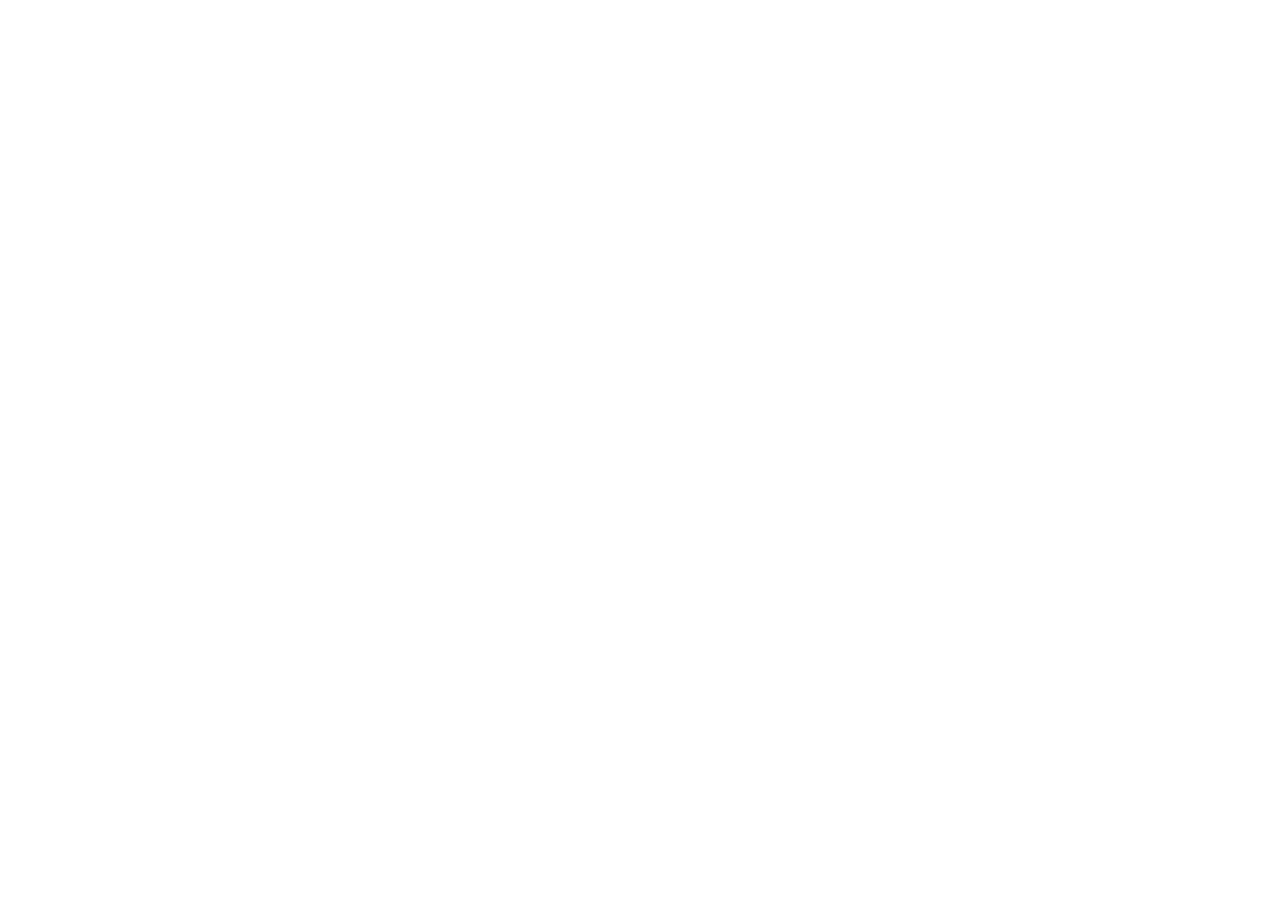
==== youtub.com/index.html @ 9c98ac38 "Add files via upload" ====
<!DOCTYPE html>
<html lang="en">
<head>
    <meta charset="UTF-8">
    <meta name="viewport" content="width=device-width, initial-scale=1.0">
    <link rel="stylesheet" href="style/style.css" type="text/css">
    
    <title>youtube sample project</title>
</head>
<body>
    
</body>
</html>
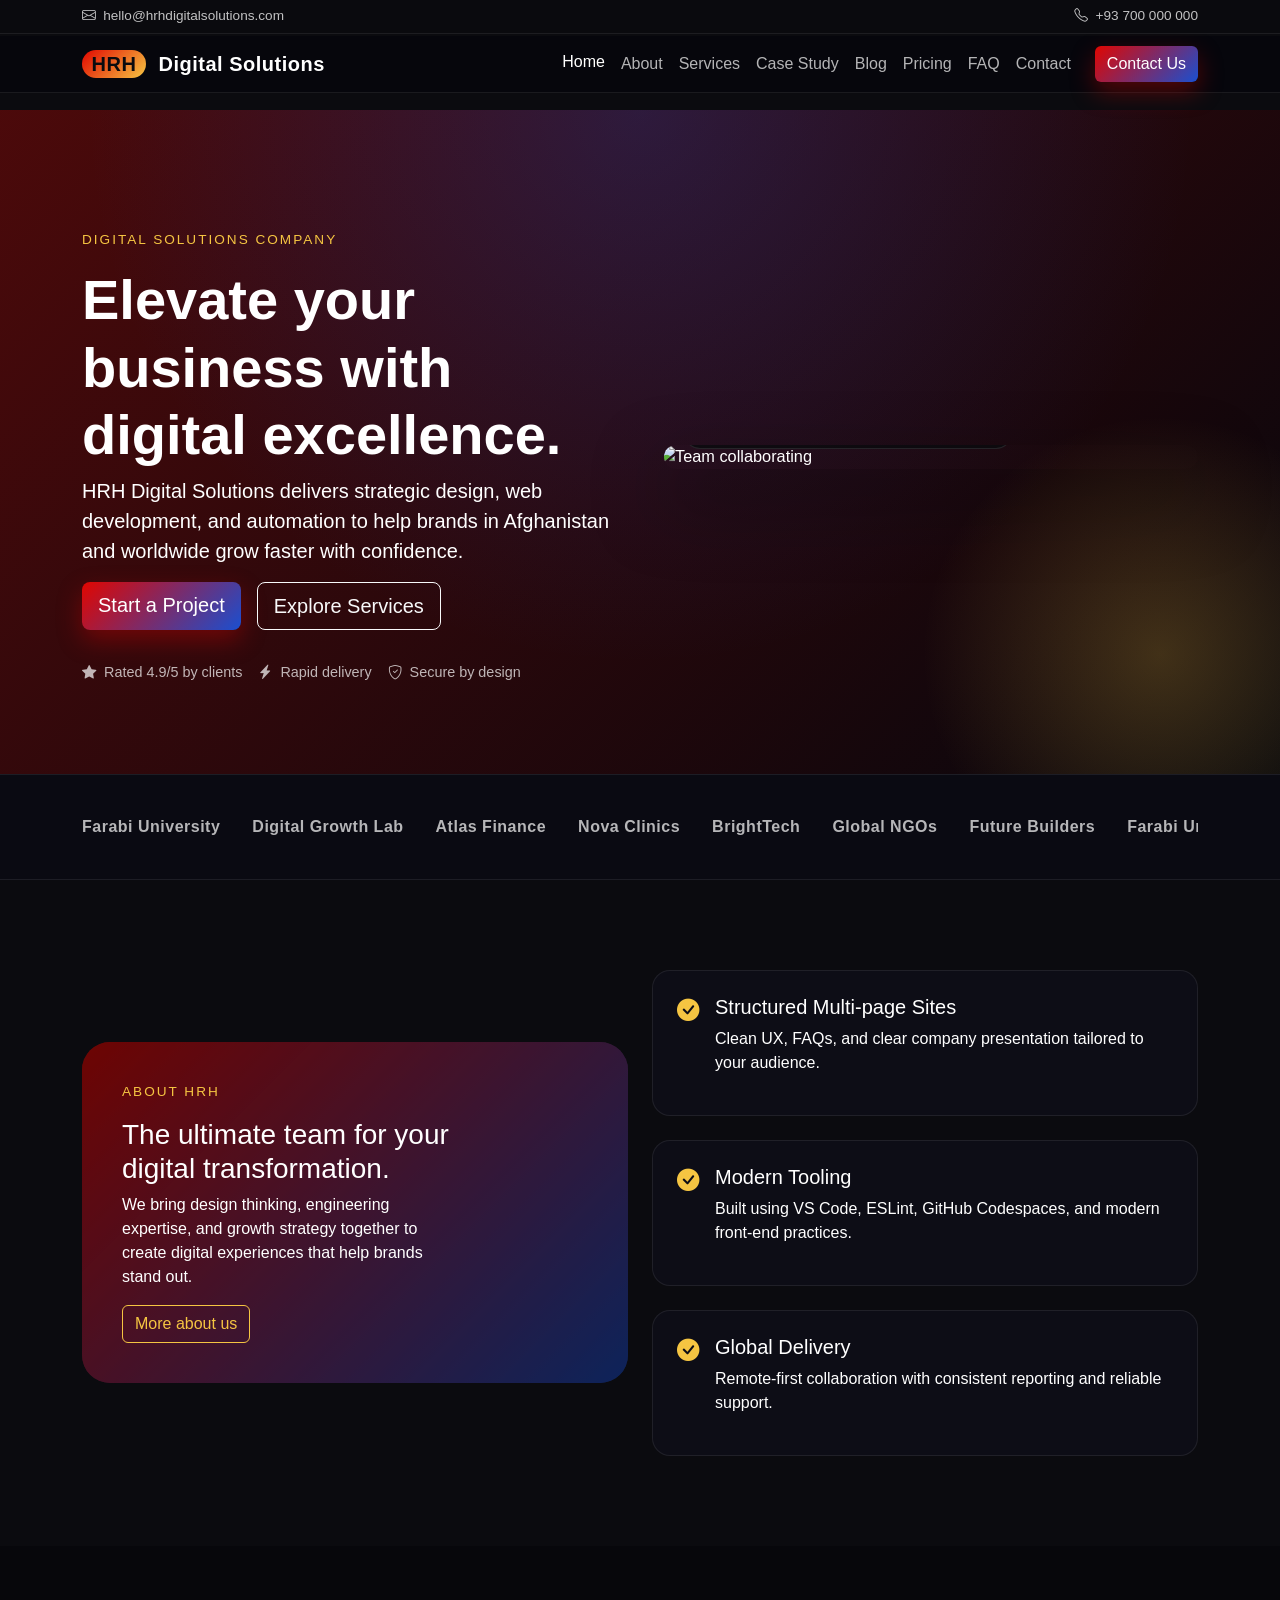
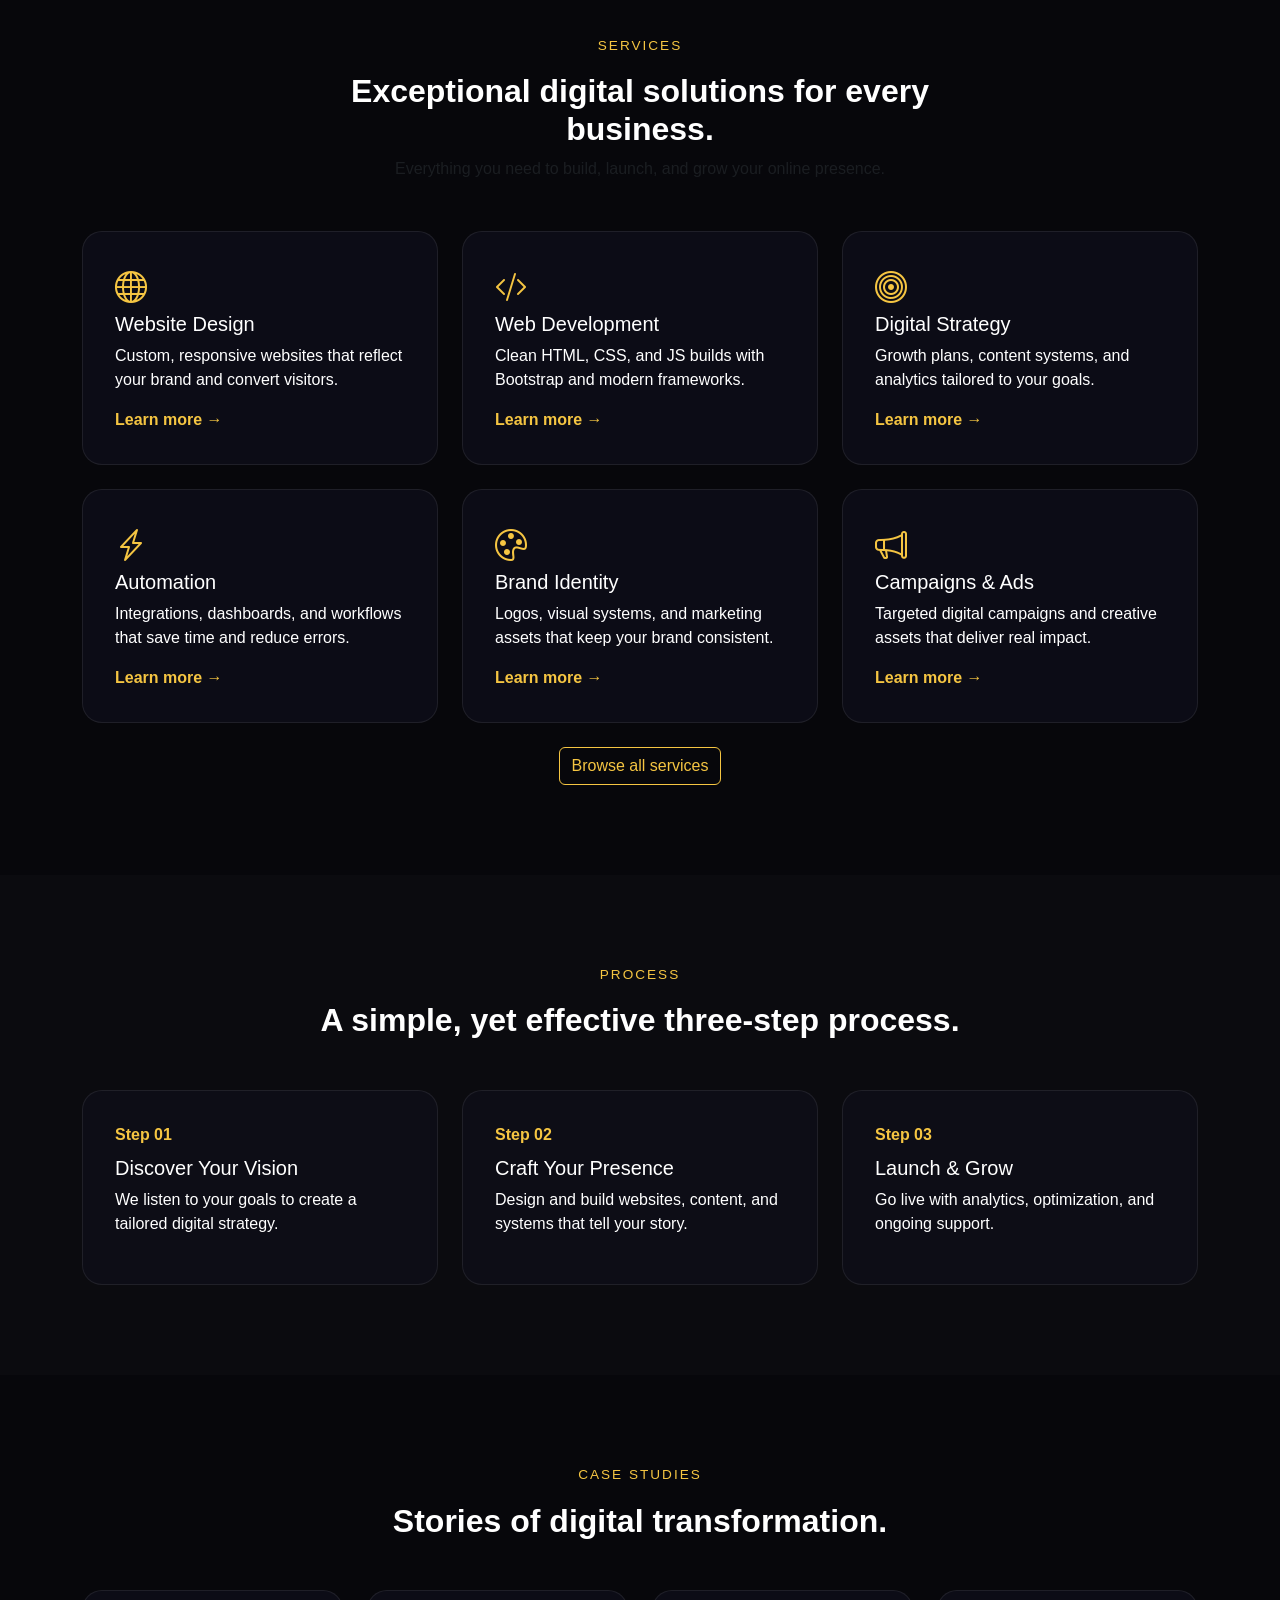
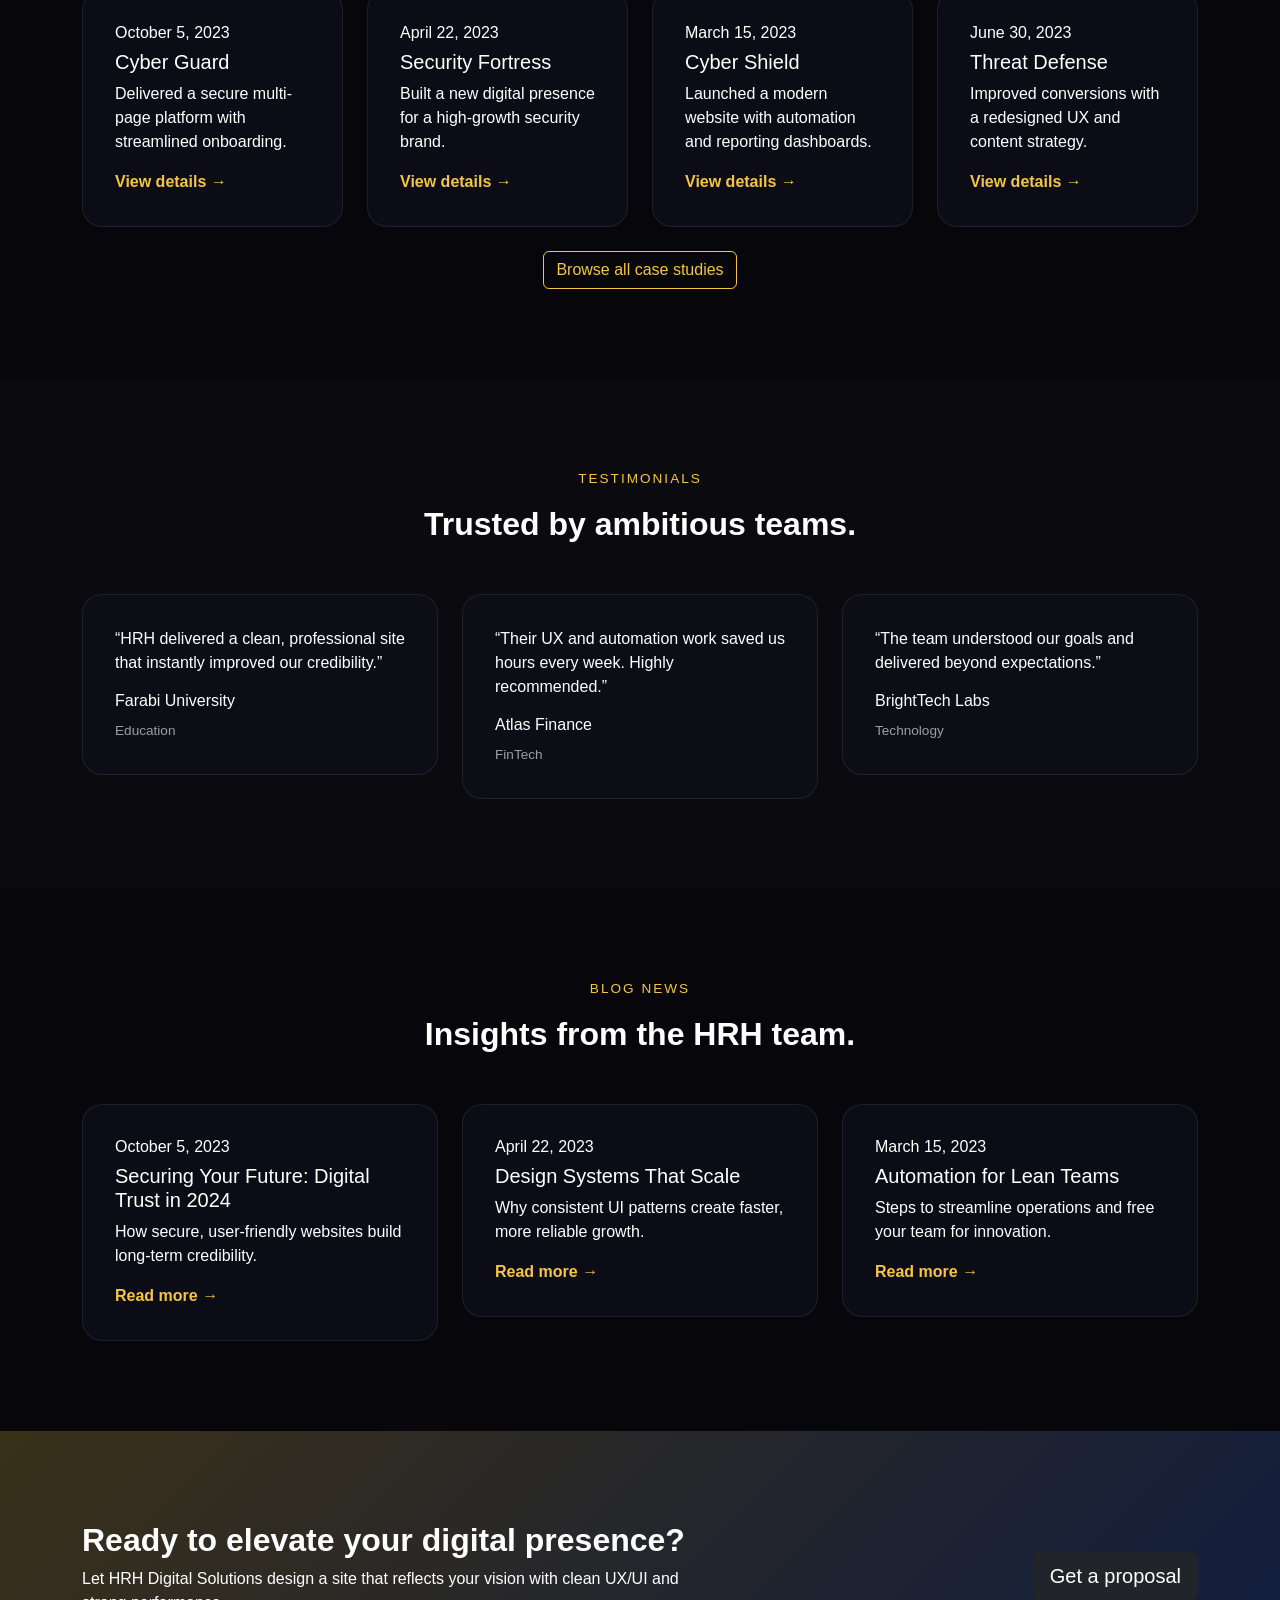
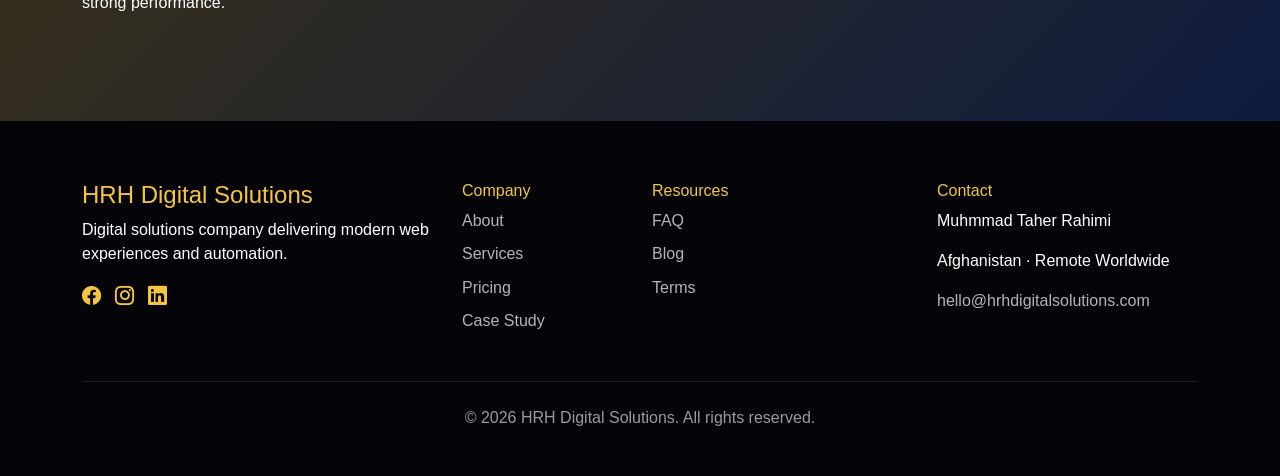
==== commit 41bf6d56: "Expand site to match full layout" ====
--- a/youtub.com/index.html
+++ b/youtub.com/index.html
@@ -1,14 +1,441 @@
-
-<!DOCTYPE html>
-<html lang="en">
-<head>
-    <meta charset="UTF-8">
-    <meta name="viewport" content="width=device-width, initial-scale=1.0">
-    <link rel="stylesheet" href="style/style.css" type="text/css">
-    
-    <title>youtube sample project</title>
-</head>
-<body>
-    
-</body>
-</html>+<!DOCTYPE html>
+<html lang="en">
+<head>
+  <meta charset="UTF-8" />
+  <meta name="viewport" content="width=device-width, initial-scale=1" />
+  <title>HRH Digital Solutions | Digital Excellence</title>
+  <link
+    href="https://cdn.jsdelivr.net/npm/bootstrap@5.3.2/dist/css/bootstrap.min.css"
+    rel="stylesheet"
+  />
+  <link
+    rel="stylesheet"
+    href="https://cdn.jsdelivr.net/npm/bootstrap-icons@1.11.3/font/bootstrap-icons.min.css"
+  />
+  <link rel="stylesheet" href="style/style.css" />
+</head>
+<body>
+  <div class="top-bar">
+    <div class="container d-flex flex-wrap justify-content-between align-items-center">
+      <span><i class="bi bi-envelope"></i> hello@hrhdigitalsolutions.com</span>
+      <span><i class="bi bi-telephone"></i> +93 700 000 000</span>
+    </div>
+  </div>
+
+  <header class="site-header">
+    <nav class="navbar navbar-expand-lg navbar-dark fixed-top nav-glass">
+      <div class="container">
+        <a class="navbar-brand" href="index.html">
+          <span class="brand-mark">HRH</span> Digital Solutions
+        </a>
+        <button
+          class="navbar-toggler"
+          type="button"
+          data-bs-toggle="collapse"
+          data-bs-target="#mainNav"
+          aria-controls="mainNav"
+          aria-expanded="false"
+          aria-label="Toggle navigation"
+        >
+          <span class="navbar-toggler-icon"></span>
+        </button>
+        <div class="collapse navbar-collapse" id="mainNav">
+          <ul class="navbar-nav ms-auto mb-2 mb-lg-0">
+            <li class="nav-item"><a class="nav-link active" href="index.html">Home</a></li>
+            <li class="nav-item"><a class="nav-link" href="about.html">About</a></li>
+            <li class="nav-item"><a class="nav-link" href="services.html">Services</a></li>
+            <li class="nav-item"><a class="nav-link" href="case-study.html">Case Study</a></li>
+            <li class="nav-item"><a class="nav-link" href="blog.html">Blog</a></li>
+            <li class="nav-item"><a class="nav-link" href="pricing.html">Pricing</a></li>
+            <li class="nav-item"><a class="nav-link" href="faq.html">FAQ</a></li>
+            <li class="nav-item"><a class="nav-link" href="contact.html">Contact</a></li>
+          </ul>
+          <a class="btn btn-brand ms-lg-3" href="contact.html">Contact Us</a>
+        </div>
+      </div>
+    </nav>
+
+    <section class="hero-section">
+      <div class="container">
+        <div class="row align-items-center g-5">
+          <div class="col-lg-6">
+            <p class="eyebrow">Digital Solutions Company</p>
+            <h1 class="display-4 fw-bold">Elevate your business with digital excellence.</h1>
+            <p class="lead">
+              HRH Digital Solutions delivers strategic design, web development, and automation to
+              help brands in Afghanistan and worldwide grow faster with confidence.
+            </p>
+            <div class="d-flex flex-wrap gap-3">
+              <a class="btn btn-brand btn-lg" href="contact.html">Start a Project</a>
+              <a class="btn btn-outline-light btn-lg" href="services.html">Explore Services</a>
+            </div>
+            <div class="hero-badges">
+              <span><i class="bi bi-star-fill"></i> Rated 4.9/5 by clients</span>
+              <span><i class="bi bi-lightning-charge-fill"></i> Rapid delivery</span>
+              <span><i class="bi bi-shield-check"></i> Secure by design</span>
+            </div>
+          </div>
+          <div class="col-lg-6">
+            <div class="hero-media reveal">
+              <img
+                src="https://images.unsplash.com/photo-1522075469751-3a6694fb2f61?auto=format&fit=crop&w=1200&q=80"
+                alt="Team collaborating"
+              />
+              <div class="hero-float-card">
+                <h4>120+ Projects Delivered</h4>
+                <p>UX/UI · Web Development · Automation</p>
+              </div>
+            </div>
+          </div>
+        </div>
+      </div>
+      <div class="hero-glow"></div>
+    </section>
+  </header>
+
+  <main>
+    <section class="client-strip">
+      <div class="container">
+        <div class="client-marquee">
+          <div class="client-track">
+            <span>Farabi University</span>
+            <span>Digital Growth Lab</span>
+            <span>Atlas Finance</span>
+            <span>Nova Clinics</span>
+            <span>BrightTech</span>
+            <span>Global NGOs</span>
+            <span>Future Builders</span>
+            <span>Farabi University</span>
+            <span>Digital Growth Lab</span>
+            <span>Atlas Finance</span>
+            <span>Nova Clinics</span>
+            <span>BrightTech</span>
+            <span>Global NGOs</span>
+            <span>Future Builders</span>
+          </div>
+        </div>
+      </div>
+    </section>
+
+    <section class="section-padding" id="about">
+      <div class="container">
+        <div class="row g-4 align-items-center">
+          <div class="col-lg-6">
+            <div class="image-panel reveal">
+              <div class="image-panel-overlay"></div>
+              <div class="image-panel-content">
+                <p class="eyebrow">About HRH</p>
+                <h3>The ultimate team for your digital transformation.</h3>
+                <p>
+                  We bring design thinking, engineering expertise, and growth strategy together to
+                  create digital experiences that help brands stand out.
+                </p>
+                <a class="btn btn-outline-gold" href="about.html">More about us</a>
+              </div>
+            </div>
+          </div>
+          <div class="col-lg-6">
+            <div class="feature-grid">
+              <div class="feature-item reveal">
+                <i class="bi bi-check-circle-fill"></i>
+                <div>
+                  <h5>Structured Multi-page Sites</h5>
+                  <p>Clean UX, FAQs, and clear company presentation tailored to your audience.</p>
+                </div>
+              </div>
+              <div class="feature-item reveal" style="transition-delay: 0.1s;">
+                <i class="bi bi-check-circle-fill"></i>
+                <div>
+                  <h5>Modern Tooling</h5>
+                  <p>Built using VS Code, ESLint, GitHub Codespaces, and modern front-end practices.</p>
+                </div>
+              </div>
+              <div class="feature-item reveal" style="transition-delay: 0.2s;">
+                <i class="bi bi-check-circle-fill"></i>
+                <div>
+                  <h5>Global Delivery</h5>
+                  <p>Remote-first collaboration with consistent reporting and reliable support.</p>
+                </div>
+              </div>
+            </div>
+          </div>
+        </div>
+      </div>
+    </section>
+
+    <section class="section-dark section-padding" id="services">
+      <div class="container">
+        <div class="section-title text-center">
+          <p class="eyebrow">Services</p>
+          <h2 class="fw-bold">Exceptional digital solutions for every business.</h2>
+          <p class="text-muted">Everything you need to build, launch, and grow your online presence.</p>
+        </div>
+        <div class="row g-4">
+          <div class="col-md-6 col-lg-4">
+            <div class="service-card reveal">
+              <i class="bi bi-globe"></i>
+              <h5>Website Design</h5>
+              <p>Custom, responsive websites that reflect your brand and convert visitors.</p>
+              <a href="service-details.html" class="link-gold">Learn more →</a>
+            </div>
+          </div>
+          <div class="col-md-6 col-lg-4">
+            <div class="service-card reveal" style="transition-delay: 0.05s;">
+              <i class="bi bi-code-slash"></i>
+              <h5>Web Development</h5>
+              <p>Clean HTML, CSS, and JS builds with Bootstrap and modern frameworks.</p>
+              <a href="service-details.html" class="link-gold">Learn more →</a>
+            </div>
+          </div>
+          <div class="col-md-6 col-lg-4">
+            <div class="service-card reveal" style="transition-delay: 0.1s;">
+              <i class="bi bi-bullseye"></i>
+              <h5>Digital Strategy</h5>
+              <p>Growth plans, content systems, and analytics tailored to your goals.</p>
+              <a href="service-details.html" class="link-gold">Learn more →</a>
+            </div>
+          </div>
+          <div class="col-md-6 col-lg-4">
+            <div class="service-card reveal" style="transition-delay: 0.15s;">
+              <i class="bi bi-lightning-charge"></i>
+              <h5>Automation</h5>
+              <p>Integrations, dashboards, and workflows that save time and reduce errors.</p>
+              <a href="service-details.html" class="link-gold">Learn more →</a>
+            </div>
+          </div>
+          <div class="col-md-6 col-lg-4">
+            <div class="service-card reveal" style="transition-delay: 0.2s;">
+              <i class="bi bi-palette"></i>
+              <h5>Brand Identity</h5>
+              <p>Logos, visual systems, and marketing assets that keep your brand consistent.</p>
+              <a href="service-details.html" class="link-gold">Learn more →</a>
+            </div>
+          </div>
+          <div class="col-md-6 col-lg-4">
+            <div class="service-card reveal" style="transition-delay: 0.25s;">
+              <i class="bi bi-megaphone"></i>
+              <h5>Campaigns & Ads</h5>
+              <p>Targeted digital campaigns and creative assets that deliver real impact.</p>
+              <a href="service-details.html" class="link-gold">Learn more →</a>
+            </div>
+          </div>
+        </div>
+        <div class="text-center mt-4">
+          <a class="btn btn-outline-gold" href="services.html">Browse all services</a>
+        </div>
+      </div>
+    </section>
+
+    <section class="section-padding" id="process">
+      <div class="container">
+        <div class="section-title text-center">
+          <p class="eyebrow">Process</p>
+          <h2 class="fw-bold">A simple, yet effective three-step process.</h2>
+        </div>
+        <div class="row g-4">
+          <div class="col-lg-4">
+            <div class="process-card reveal">
+              <span>Step 01</span>
+              <h5>Discover Your Vision</h5>
+              <p>We listen to your goals to create a tailored digital strategy.</p>
+            </div>
+          </div>
+          <div class="col-lg-4">
+            <div class="process-card reveal" style="transition-delay: 0.05s;">
+              <span>Step 02</span>
+              <h5>Craft Your Presence</h5>
+              <p>Design and build websites, content, and systems that tell your story.</p>
+            </div>
+          </div>
+          <div class="col-lg-4">
+            <div class="process-card reveal" style="transition-delay: 0.1s;">
+              <span>Step 03</span>
+              <h5>Launch & Grow</h5>
+              <p>Go live with analytics, optimization, and ongoing support.</p>
+            </div>
+          </div>
+        </div>
+      </div>
+    </section>
+
+    <section class="section-dark section-padding" id="case-studies">
+      <div class="container">
+        <div class="section-title text-center">
+          <p class="eyebrow">Case Studies</p>
+          <h2 class="fw-bold">Stories of digital transformation.</h2>
+        </div>
+        <div class="row g-4">
+          <div class="col-md-6 col-lg-3">
+            <div class="case-card reveal">
+              <h6>October 5, 2023</h6>
+              <h5>Cyber Guard</h5>
+              <p>Delivered a secure multi-page platform with streamlined onboarding.</p>
+              <a class="link-gold" href="case-study-details.html">View details →</a>
+            </div>
+          </div>
+          <div class="col-md-6 col-lg-3">
+            <div class="case-card reveal" style="transition-delay: 0.05s;">
+              <h6>April 22, 2023</h6>
+              <h5>Security Fortress</h5>
+              <p>Built a new digital presence for a high-growth security brand.</p>
+              <a class="link-gold" href="case-study-details.html">View details →</a>
+            </div>
+          </div>
+          <div class="col-md-6 col-lg-3">
+            <div class="case-card reveal" style="transition-delay: 0.1s;">
+              <h6>March 15, 2023</h6>
+              <h5>Cyber Shield</h5>
+              <p>Launched a modern website with automation and reporting dashboards.</p>
+              <a class="link-gold" href="case-study-details.html">View details →</a>
+            </div>
+          </div>
+          <div class="col-md-6 col-lg-3">
+            <div class="case-card reveal" style="transition-delay: 0.15s;">
+              <h6>June 30, 2023</h6>
+              <h5>Threat Defense</h5>
+              <p>Improved conversions with a redesigned UX and content strategy.</p>
+              <a class="link-gold" href="case-study-details.html">View details →</a>
+            </div>
+          </div>
+        </div>
+        <div class="text-center mt-4">
+          <a class="btn btn-outline-gold" href="case-study.html">Browse all case studies</a>
+        </div>
+      </div>
+    </section>
+
+    <section class="section-padding" id="testimonials">
+      <div class="container">
+        <div class="section-title text-center">
+          <p class="eyebrow">Testimonials</p>
+          <h2 class="fw-bold">Trusted by ambitious teams.</h2>
+        </div>
+        <div class="row g-4">
+          <div class="col-md-4">
+            <div class="testimonial-card reveal">
+              <p>“HRH delivered a clean, professional site that instantly improved our credibility.”</p>
+              <h6>Farabi University</h6>
+              <span>Education</span>
+            </div>
+          </div>
+          <div class="col-md-4">
+            <div class="testimonial-card reveal" style="transition-delay: 0.05s;">
+              <p>“Their UX and automation work saved us hours every week. Highly recommended.”</p>
+              <h6>Atlas Finance</h6>
+              <span>FinTech</span>
+            </div>
+          </div>
+          <div class="col-md-4">
+            <div class="testimonial-card reveal" style="transition-delay: 0.1s;">
+              <p>“The team understood our goals and delivered beyond expectations.”</p>
+              <h6>BrightTech Labs</h6>
+              <span>Technology</span>
+            </div>
+          </div>
+        </div>
+      </div>
+    </section>
+
+    <section class="section-dark section-padding" id="blog">
+      <div class="container">
+        <div class="section-title text-center">
+          <p class="eyebrow">Blog News</p>
+          <h2 class="fw-bold">Insights from the HRH team.</h2>
+        </div>
+        <div class="row g-4">
+          <div class="col-md-4">
+            <div class="blog-card reveal">
+              <h6>October 5, 2023</h6>
+              <h5>Securing Your Future: Digital Trust in 2024</h5>
+              <p>How secure, user-friendly websites build long-term credibility.</p>
+              <a class="link-gold" href="blog.html">Read more →</a>
+            </div>
+          </div>
+          <div class="col-md-4">
+            <div class="blog-card reveal" style="transition-delay: 0.05s;">
+              <h6>April 22, 2023</h6>
+              <h5>Design Systems That Scale</h5>
+              <p>Why consistent UI patterns create faster, more reliable growth.</p>
+              <a class="link-gold" href="blog.html">Read more →</a>
+            </div>
+          </div>
+          <div class="col-md-4">
+            <div class="blog-card reveal" style="transition-delay: 0.1s;">
+              <h6>March 15, 2023</h6>
+              <h5>Automation for Lean Teams</h5>
+              <p>Steps to streamline operations and free your team for innovation.</p>
+              <a class="link-gold" href="blog.html">Read more →</a>
+            </div>
+          </div>
+        </div>
+      </div>
+    </section>
+
+    <section class="section-gradient section-padding">
+      <div class="container">
+        <div class="row align-items-center g-4">
+          <div class="col-lg-7">
+            <h2 class="fw-bold">Ready to elevate your digital presence?</h2>
+            <p>
+              Let HRH Digital Solutions design a site that reflects your vision with clean UX/UI and
+              strong performance.
+            </p>
+          </div>
+          <div class="col-lg-5 text-lg-end">
+            <a class="btn btn-dark btn-lg" href="contact.html">Get a proposal</a>
+          </div>
+        </div>
+      </div>
+    </section>
+  </main>
+
+  <footer class="footer">
+    <div class="container">
+      <div class="row g-4">
+        <div class="col-lg-4">
+          <h4>HRH Digital Solutions</h4>
+          <p>Digital solutions company delivering modern web experiences and automation.</p>
+          <div class="socials">
+            <a href="#"><i class="bi bi-facebook"></i></a>
+            <a href="#"><i class="bi bi-instagram"></i></a>
+            <a href="#"><i class="bi bi-linkedin"></i></a>
+          </div>
+        </div>
+        <div class="col-lg-2 col-6">
+          <h6>Company</h6>
+          <ul>
+            <li><a href="about.html">About</a></li>
+            <li><a href="services.html">Services</a></li>
+            <li><a href="pricing.html">Pricing</a></li>
+            <li><a href="case-study.html">Case Study</a></li>
+          </ul>
+        </div>
+        <div class="col-lg-3 col-6">
+          <h6>Resources</h6>
+          <ul>
+            <li><a href="faq.html">FAQ</a></li>
+            <li><a href="blog.html">Blog</a></li>
+            <li><a href="terms.html">Terms</a></li>
+          </ul>
+        </div>
+        <div class="col-lg-3">
+          <h6>Contact</h6>
+          <p>Muhmmad Taher Rahimi</p>
+          <p>Afghanistan · Remote Worldwide</p>
+          <a class="footer-link" href="contact.html">hello@hrhdigitalsolutions.com</a>
+        </div>
+      </div>
+      <div class="footer-bottom">
+        <p>© <span id="year"></span> HRH Digital Solutions. All rights reserved.</p>
+      </div>
+    </div>
+  </footer>
+
+  <button class="scroll-top" id="scrollTop" aria-label="Scroll to top">
+    <i class="bi bi-arrow-up-short"></i>
+  </button>
+
+  <script src="https://cdn.jsdelivr.net/npm/bootstrap@5.3.2/dist/js/bootstrap.bundle.min.js"></script>
+  <script src="script.js"></script>
+</body>
+</html>
--- a/youtub.com/style/style.css
+++ b/youtub.com/style/style.css
@@ -0,0 +1,552 @@
+:root {
+  --red: #e10600;
+  --black: #0b0b0f;
+  --blue: #1a4fd0;
+  --gold: #f5c542;
+  --white: #ffffff;
+}
+
+* {
+  box-sizing: border-box;
+}
+
+body {
+  font-family: "Inter", "Segoe UI", sans-serif;
+  background: var(--black);
+  color: var(--white);
+  margin: 0;
+  padding-top: 110px;
+}
+
+a {
+  text-decoration: none;
+}
+
+.top-bar {
+  background: rgba(11, 11, 15, 0.95);
+  color: rgba(255, 255, 255, 0.75);
+  font-size: 0.85rem;
+  padding: 0.4rem 0;
+  border-bottom: 1px solid rgba(255, 255, 255, 0.08);
+  position: fixed;
+  top: 0;
+  left: 0;
+  right: 0;
+  z-index: 1031;
+}
+
+.top-bar span {
+  display: inline-flex;
+  align-items: center;
+  gap: 0.45rem;
+}
+
+.navbar.fixed-top {
+  top: 36px;
+}
+
+.nav-glass {
+  background: rgba(6, 6, 12, 0.86);
+  backdrop-filter: blur(12px);
+  border-bottom: 1px solid rgba(255, 255, 255, 0.08);
+}
+
+.navbar-brand {
+  font-weight: 700;
+  letter-spacing: 0.5px;
+}
+
+.brand-mark {
+  background: linear-gradient(135deg, var(--red), var(--gold));
+  padding: 0.2rem 0.6rem;
+  border-radius: 999px;
+  margin-right: 0.4rem;
+  color: var(--black);
+  font-weight: 800;
+}
+
+.nav-link {
+  color: rgba(255, 255, 255, 0.7);
+  transition: color 0.2s ease, transform 0.2s ease;
+}
+
+.nav-link:hover,
+.nav-link.active {
+  color: var(--gold);
+  transform: translateY(-2px);
+}
+
+.btn-brand {
+  background: linear-gradient(135deg, var(--red), var(--blue));
+  border: none;
+  color: var(--white);
+  box-shadow: 0 10px 24px rgba(225, 6, 0, 0.35);
+  transition: transform 0.2s ease, box-shadow 0.2s ease;
+}
+
+.btn-brand:hover {
+  transform: translateY(-3px);
+  box-shadow: 0 15px 30px rgba(245, 197, 66, 0.35);
+}
+
+.btn-outline-gold {
+  border: 1px solid var(--gold);
+  color: var(--gold);
+}
+
+.btn-outline-gold:hover {
+  background: var(--gold);
+  color: var(--black);
+}
+
+.hero-section {
+  padding: 120px 0 90px;
+  background: radial-gradient(circle at top, rgba(26, 79, 208, 0.25), transparent 60%),
+    linear-gradient(135deg, rgba(225, 6, 0, 0.3), rgba(6, 6, 12, 0.95));
+  position: relative;
+  overflow: hidden;
+}
+
+.eyebrow {
+  text-transform: uppercase;
+  font-size: 0.85rem;
+  letter-spacing: 2px;
+  color: var(--gold);
+}
+
+.hero-badges {
+  display: flex;
+  flex-wrap: wrap;
+  gap: 1rem;
+  margin-top: 2rem;
+  color: rgba(255, 255, 255, 0.7);
+}
+
+.hero-badges span {
+  display: inline-flex;
+  align-items: center;
+  gap: 0.5rem;
+  font-size: 0.9rem;
+}
+
+.hero-card {
+  background: rgba(10, 10, 20, 0.85);
+  border-radius: 24px;
+  padding: 2rem;
+  border: 1px solid rgba(255, 255, 255, 0.08);
+  box-shadow: 0 20px 50px rgba(0, 0, 0, 0.45);
+}
+
+.hero-media {
+  position: relative;
+  border-radius: 30px;
+  overflow: hidden;
+  box-shadow: 0 30px 70px rgba(0, 0, 0, 0.5);
+}
+
+.hero-media img {
+  width: 100%;
+  height: 100%;
+  display: block;
+  object-fit: cover;
+  transform: scale(1.02);
+  transition: transform 0.5s ease;
+}
+
+.hero-media:hover img {
+  transform: scale(1.08);
+}
+
+.hero-float-card {
+  position: absolute;
+  bottom: 20px;
+  left: 20px;
+  background: rgba(11, 11, 15, 0.85);
+  padding: 1rem 1.4rem;
+  border-radius: 16px;
+  border: 1px solid rgba(255, 255, 255, 0.1);
+}
+
+.hero-glow {
+  position: absolute;
+  width: 480px;
+  height: 480px;
+  background: radial-gradient(circle, rgba(245, 197, 66, 0.22), transparent 70%);
+  bottom: -120px;
+  right: -120px;
+  pointer-events: none;
+}
+
+.hero-card-header h3 {
+  margin-bottom: 0.4rem;
+}
+
+.hero-card-body {
+  display: grid;
+  grid-template-columns: repeat(auto-fit, minmax(140px, 1fr));
+  gap: 1.5rem;
+  margin: 1.5rem 0;
+}
+
+.stat h2 {
+  color: var(--gold);
+  font-weight: 700;
+}
+
+.section-padding {
+  padding: 90px 0;
+}
+
+.section-title {
+  max-width: 680px;
+  margin: 0 auto 50px;
+}
+
+.client-strip {
+  padding: 40px 0;
+  background: #0a0a12;
+  border-top: 1px solid rgba(255, 255, 255, 0.08);
+  border-bottom: 1px solid rgba(255, 255, 255, 0.08);
+}
+
+.client-marquee {
+  overflow: hidden;
+  position: relative;
+}
+
+.client-track {
+  display: flex;
+  gap: 2rem;
+  animation: scroll 18s linear infinite;
+  white-space: nowrap;
+}
+
+.client-track span {
+  color: rgba(255, 255, 255, 0.7);
+  font-weight: 600;
+  letter-spacing: 0.5px;
+}
+
+@keyframes scroll {
+  from {
+    transform: translateX(0);
+  }
+  to {
+    transform: translateX(-50%);
+  }
+}
+
+.service-card,
+.workflow-card,
+.value-card,
+.service-detail-card,
+.pricing-card,
+.contact-card,
+.contact-form,
+.about-card,
+.team-card {
+  background: rgba(14, 14, 24, 0.9);
+  border-radius: 20px;
+  padding: 2rem;
+  border: 1px solid rgba(255, 255, 255, 0.08);
+  transition: transform 0.3s ease, box-shadow 0.3s ease;
+}
+
+.service-card:hover,
+.workflow-card:hover,
+.value-card:hover,
+.service-detail-card:hover,
+.pricing-card:hover,
+.contact-card:hover,
+.contact-form:hover,
+.about-card:hover,
+.team-card:hover {
+  transform: translateY(-8px);
+  box-shadow: 0 20px 45px rgba(225, 6, 0, 0.2);
+}
+
+.service-card i,
+.value-card i {
+  font-size: 2rem;
+  color: var(--gold);
+  margin-bottom: 1rem;
+}
+
+.workflow-card span {
+  font-size: 2.2rem;
+  color: var(--gold);
+  font-weight: 700;
+}
+
+.section-dark {
+  background: #07070b;
+}
+
+.image-panel {
+  position: relative;
+  min-height: 320px;
+  border-radius: 28px;
+  overflow: hidden;
+  background: linear-gradient(135deg, rgba(225, 6, 0, 0.8), rgba(26, 79, 208, 0.7)),
+    url("https://images.unsplash.com/photo-1498050108023-c5249f4df085?auto=format&fit=crop&w=1200&q=80")
+      center/cover;
+}
+
+.image-panel-overlay {
+  position: absolute;
+  inset: 0;
+  background: rgba(0, 0, 0, 0.4);
+}
+
+.image-panel-content {
+  position: relative;
+  padding: 2.5rem;
+  max-width: 420px;
+}
+
+.feature-list {
+  list-style: none;
+  padding: 0;
+  margin: 1.5rem 0 0;
+}
+
+.feature-list li {
+  display: flex;
+  align-items: center;
+  gap: 0.6rem;
+  margin-bottom: 0.8rem;
+}
+
+.section-gradient {
+  background: linear-gradient(135deg, rgba(245, 197, 66, 0.2), rgba(26, 79, 208, 0.25));
+}
+
+.page-hero {
+  padding: 130px 0 70px;
+  background: radial-gradient(circle at top, rgba(225, 6, 0, 0.3), transparent 65%),
+    linear-gradient(135deg, rgba(26, 79, 208, 0.25), rgba(6, 6, 12, 0.95));
+}
+
+.badge-grid {
+  display: flex;
+  flex-wrap: wrap;
+  gap: 0.6rem;
+  margin-top: 1rem;
+}
+
+.badge-grid span {
+  padding: 0.4rem 0.8rem;
+  border-radius: 999px;
+  background: rgba(245, 197, 66, 0.15);
+  border: 1px solid rgba(245, 197, 66, 0.4);
+  font-size: 0.85rem;
+}
+
+.pricing-card.highlight {
+  border: 1px solid rgba(245, 197, 66, 0.8);
+  box-shadow: 0 20px 50px rgba(245, 197, 66, 0.2);
+}
+
+.faq-accordion .accordion-item {
+  background: transparent;
+  border: none;
+  margin-bottom: 1rem;
+}
+
+.faq-accordion .accordion-button {
+  background: rgba(14, 14, 24, 0.9);
+  color: var(--white);
+  border-radius: 14px;
+  border: 1px solid rgba(255, 255, 255, 0.08);
+}
+
+.faq-accordion .accordion-button:focus {
+  box-shadow: none;
+}
+
+.faq-accordion .accordion-body {
+  background: rgba(10, 10, 18, 0.9);
+  border-radius: 0 0 14px 14px;
+  border: 1px solid rgba(255, 255, 255, 0.08);
+}
+
+.contact-form .form-control,
+.contact-form .form-select {
+  background: rgba(6, 6, 12, 0.8);
+  border: 1px solid rgba(255, 255, 255, 0.1);
+  color: var(--white);
+}
+
+.contact-form .form-control:focus,
+.contact-form .form-select:focus {
+  border-color: var(--gold);
+  box-shadow: 0 0 0 0.2rem rgba(245, 197, 66, 0.2);
+}
+
+.contact-icons div {
+  margin-top: 0.8rem;
+  display: flex;
+  gap: 0.6rem;
+  align-items: center;
+}
+
+.form-note {
+  color: rgba(255, 255, 255, 0.6);
+}
+
+.footer {
+  padding: 60px 0 30px;
+  background: #050509;
+}
+
+.footer h6,
+.footer h4 {
+  color: var(--gold);
+}
+
+.footer ul {
+  list-style: none;
+  padding: 0;
+}
+
+.footer ul li {
+  margin-bottom: 0.6rem;
+}
+
+.footer ul a,
+.footer-link {
+  color: rgba(255, 255, 255, 0.7);
+}
+
+.footer ul a:hover,
+.footer-link:hover {
+  color: var(--gold);
+}
+
+.socials a {
+  margin-right: 0.6rem;
+  color: var(--gold);
+  font-size: 1.2rem;
+}
+
+.footer-bottom {
+  border-top: 1px solid rgba(255, 255, 255, 0.1);
+  margin-top: 2rem;
+  padding-top: 1.5rem;
+  text-align: center;
+  color: rgba(255, 255, 255, 0.6);
+}
+
+.scroll-top {
+  position: fixed;
+  bottom: 25px;
+  right: 25px;
+  background: var(--gold);
+  color: var(--black);
+  border: none;
+  border-radius: 50%;
+  width: 44px;
+  height: 44px;
+  display: grid;
+  place-items: center;
+  opacity: 0;
+  pointer-events: none;
+  transition: opacity 0.3s ease, transform 0.3s ease;
+  z-index: 1000;
+}
+
+.scroll-top.show {
+  opacity: 1;
+  pointer-events: auto;
+  transform: translateY(-4px);
+}
+
+.text-gold {
+  color: var(--gold);
+}
+
+.reveal {
+  opacity: 0;
+  transform: translateY(30px);
+  transition: opacity 0.6s ease, transform 0.6s ease;
+}
+
+.reveal.visible {
+  opacity: 1;
+  transform: translateY(0);
+}
+
+@media (max-width: 991px) {
+  body {
+    padding-top: 120px;
+  }
+
+  .hero-section {
+    padding: 110px 0 70px;
+  }
+}
+.feature-grid {
+  display: flex;
+  flex-direction: column;
+  gap: 1.5rem;
+}
+
+.feature-item {
+  display: flex;
+  gap: 1rem;
+  background: rgba(14, 14, 24, 0.9);
+  border-radius: 18px;
+  padding: 1.5rem;
+  border: 1px solid rgba(255, 255, 255, 0.08);
+  transition: transform 0.3s ease, box-shadow 0.3s ease;
+}
+
+.feature-item:hover {
+  transform: translateY(-6px);
+  box-shadow: 0 20px 40px rgba(26, 79, 208, 0.2);
+}
+
+.feature-item i {
+  color: var(--gold);
+  font-size: 1.4rem;
+}
+
+.process-card,
+.case-card,
+.testimonial-card,
+.blog-card {
+  background: rgba(14, 14, 24, 0.9);
+  border-radius: 20px;
+  padding: 2rem;
+  border: 1px solid rgba(255, 255, 255, 0.08);
+  transition: transform 0.3s ease, box-shadow 0.3s ease;
+}
+
+.process-card:hover,
+.case-card:hover,
+.testimonial-card:hover,
+.blog-card:hover {
+  transform: translateY(-8px);
+  box-shadow: 0 20px 40px rgba(225, 6, 0, 0.2);
+}
+
+.process-card span {
+  display: inline-block;
+  margin-bottom: 0.6rem;
+  color: var(--gold);
+  font-weight: 700;
+}
+
+.link-gold {
+  color: var(--gold);
+  font-weight: 600;
+}
+
+.link-gold:hover {
+  color: var(--white);
+}
+
+.testimonial-card span {
+  color: rgba(255, 255, 255, 0.6);
+  font-size: 0.85rem;
+}
